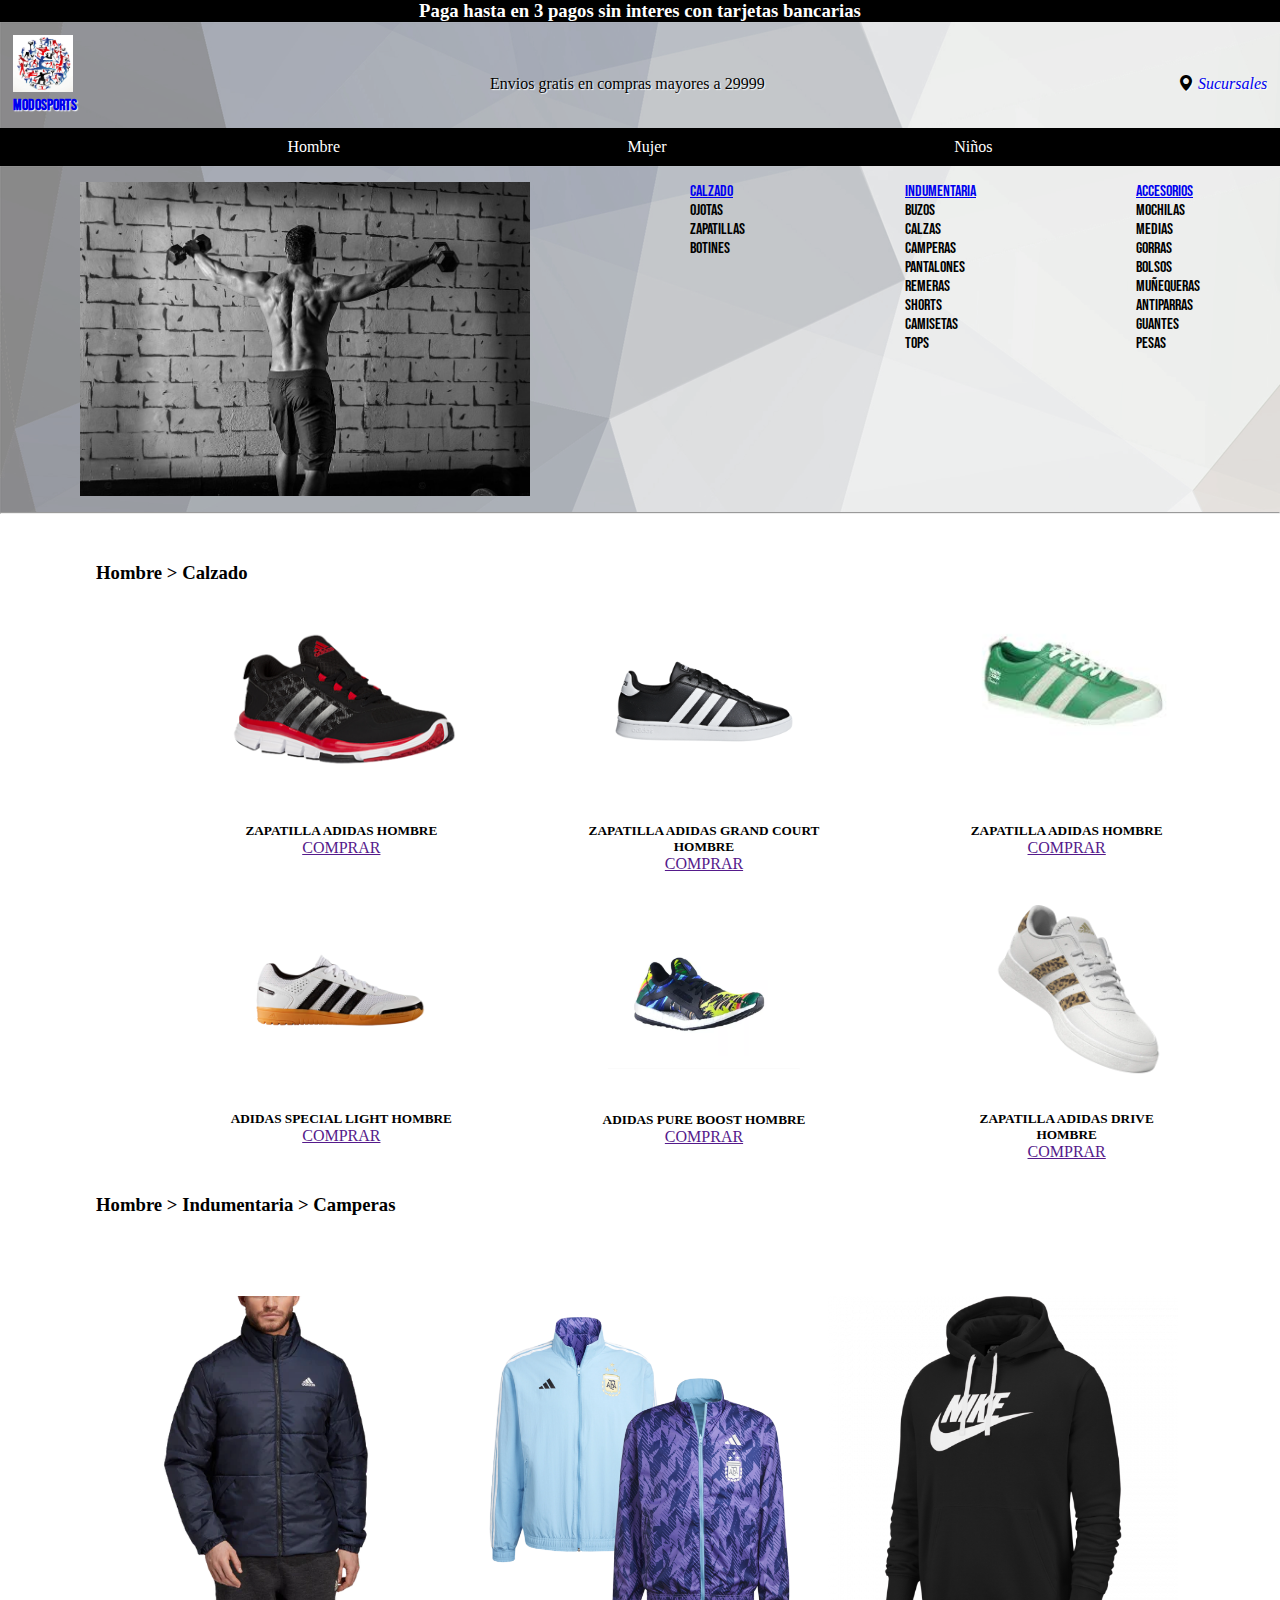
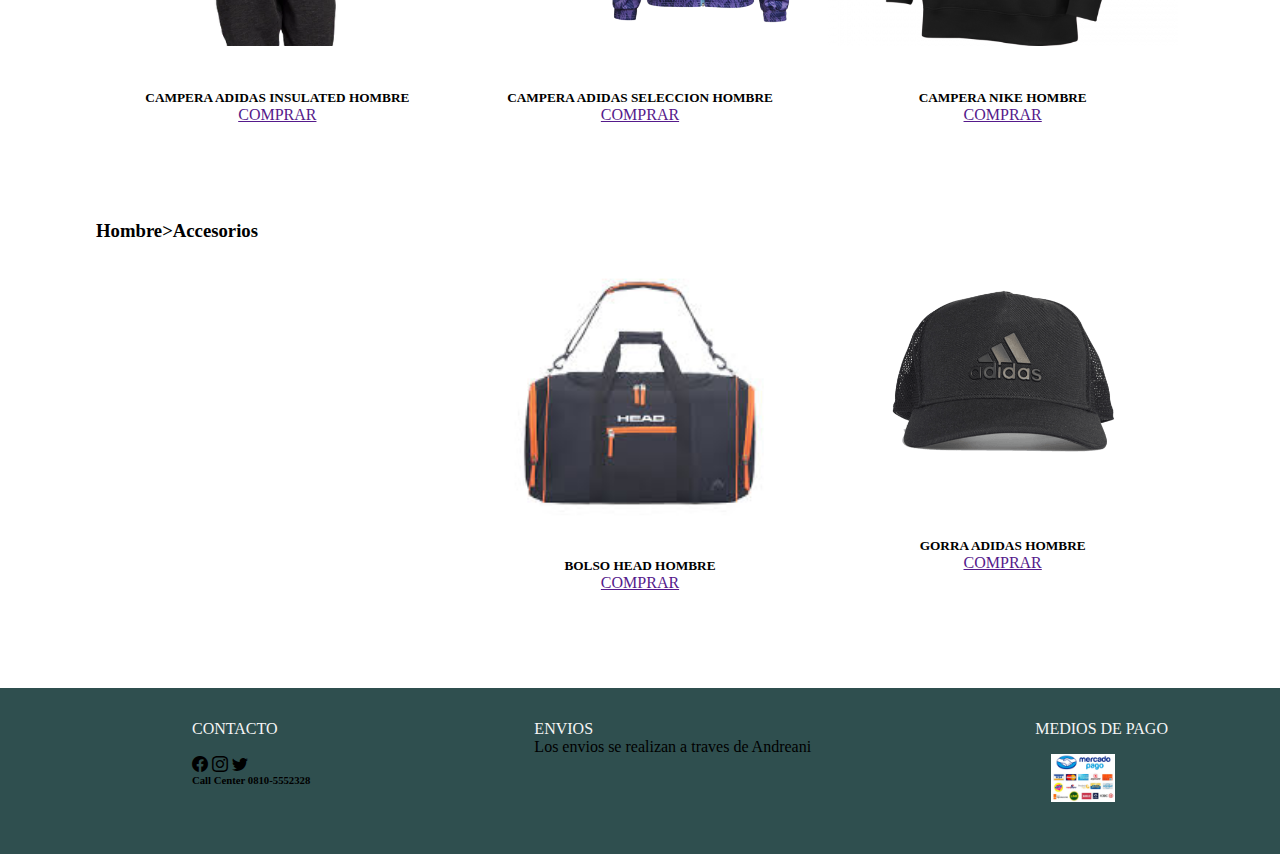
==== pages/hombre.html @ 9e70523f "primer commit" ====
<!DOCTYPE html>
<html lang="en">
<head>
    <meta charset="UTF-8">
    <meta name="viewport" content="width=device-width, initial-scale=1.0">
    <title>Hombre-ModoSports</title>
    <link rel="stylesheet" href="../css/style.css">
    <link rel="stylesheet" href="https://cdn.jsdelivr.net/npm/bootstrap-icons@1.10.5/font/bootstrap-icons.css">
    <link rel="shortcut icon" href="../imagenes/circulo-de-siluetas-de-deportes-dn007y.jpg" type="image/x-icon">
    
</head>
<body>

    <section class="hero">
        <div class="pagos">
            <h3>Paga hasta en 3 pagos sin interes con tarjetas bancarias</h3>
        </div>

        <header class="hero__header" >
            <div>
               <img  class="imagen_logo"   src="../imagenes/circulo-de-siluetas-de-deportes-dn007y.jpg" alt="" >
               <h4 class="logo"><a href="../index.html">ModoSports</a></h4>
            </div>   
            <p class="envios">Envios gratis en compras mayores a 29999</p>
            <i class="bi bi-geo-alt-fill">
            <a href="./sucursales.html">Sucursales</a>
            </i>
        </header>
        
        <div >
           <nav >
              <ul class="menu">
                
                <li class="menu__item"><a href="./hombre.html">Hombre</a></li>
                <li class="menu__item"><a href="./mujer.html">Mujer</a></li>
                <li class="menu__item"><a href="./ninios.html">Niños</a></li>
              </ul>
            </nav>
        </div>
        <div class="hero__main">
            <img src="../imagenes/hombre entrenando.jpg" alt="" width="450">
            
            <div>
                <p><U><a href="#calzado">CALZADO</a></U></p>
                <ul class="articulos">
                   <li class="articulos__item">Ojotas</li>
                   <li class="articulos__item">Zapatillas</li>
                   <li class="articulos__item">Botines</li>
                 </ul>
             </div> 
             <div>  
                <P><U><a href="#indumentaria">INDUMENTARIA</a></U></P>
                <ul class="articulos">
                   <li class="articulos__item">Buzos</li>
                   <li class="articulos__item">Calzas</li>
                   <li class="articulos__item">Camperas</li>
                   <li class="articulos__item">Pantalones</li>
                   <li class="articulos__item">Remeras</li>
                   <li class="articulos__item">Shorts</li>
                   <li class="articulos__item">Camisetas</li>
                   <li class="articulos__item">Tops</li>
 
                 </ul>
             </div>    
             <div>   
                <P><U><a href="#accesorios">ACCESORIOS</a></U></P>
                <ul class="articulos">
                   <li class="articulos__item">Mochilas</li>
                   <li class="articulos__item">Medias</li>
                   <li class="articulos__item">Gorras</li>
                   <li class="articulos__item">Bolsos</li>
                   <li class="articulos__item">Muñequeras</li>
                   <li class="articulos__item">Antiparras</li>
                   <li class="articulos__item">Guantes</li>
                   <li class="articulos__item">Pesas</li>
                 </ul>
             </div>
             
         </div>
     </section>
    
  
    
</body>


<hr>
<section class="productos">
  <div class="calzado">
     <h3 id="calzado">Hombre > Calzado </h3>
  </div>
  <div class="zapatillas">
      
      <div class="zapatilla">
        <img src="../imagenes/zapatilla hombre adidas.png" alt="zapatilla hombre" >
        <h5>ZAPATILLA ADIDAS  HOMBRE</h5>
        <a href="">COMPRAR</a>
      </div>
  
      <div class="zapatilla">
        <img src="../imagenes/zapatillas Adidas Grand Court Hombre.png" alt="zapatilla hombre" >
        <h5>ZAPATILLA ADIDAS GRAND COURT HOMBRE</h5>
        <a href="">COMPRAR</a>
      </div>
  
      <div class="zapatilla">
        <img src="../imagenes/zaptaillas verdes adidas.jpg" alt="zapatilla hombre" width="350">
        <h5>ZAPATILLA ADIDAS  HOMBRE</h5>
        <a href="">COMPRAR</a>
      </div>
  
      <div class="zapatilla">
        <img src="../imagenes/zapatillas-adidas-spezial-light-2022.png" alt="zapatilla hombre">
        <h5>ADIDAS SPECIAL LIGHT HOMBRE</h5>
        <a href="">COMPRAR</a>
      </div>
  
      <div class="zapatilla">
        <img src="../imagenes/zapatillas-adidas-pure-boost-x-mujer-negroamarillo.png" alt="zapatilla hombre">
        <h5> ADIDAS PURE BOOST HOMBRE</h5>
        <a href="">COMPRAR</a>
      </div>
 
      <div class="zapatilla">
        <img src="../imagenes/zapatilla fondo transparente.webp" alt="zapatilla hombre" width="300">
        <h5>ZAPATILLA ADIDAS DRIVE HOMBRE</h5>
        <a href="">COMPRAR</a>
      </div>
    </div>
    

  <div class="indumentaria">
     <h3 id="indumentaria">Hombre > Indumentaria > Camperas</h3>
  </div>
    
    <div class="camperas">
      
      <div class="campera">
        <img src="../imagenes/campera Adidas insulated Hombre.webp" alt="campera hombre"  width="350">
        <h5>CAMPERA ADIDAS INSULATED HOMBRE</h5>
        <a href="">COMPRAR</a>
      </div>
  
      <div class="campera">
        <img src="../imagenes/campera Adidas Seleccion hombre.png" alt="campera hombre" width="350" >
        <h5>CAMPERA ADIDAS SELECCION HOMBRE</h5>
        <a href="">COMPRAR</a>
      </div>
  
      <div class="campera">
        <img src="../imagenes/campera Nike hombre.png" alt="campera hombre" width="350" >
        <h5>CAMPERA NIKE HOMBRE</h5>
        <a href="">COMPRAR</a>
      </div>

      <div class="accesorios">
        <h3 id="accesorios">Hombre>Accesorios </h3>
     </div>
     
         
         <div class="gorra">
           <img src="../imagenes/bolso Head.jpg" alt="" width="350">
           <h5>BOLSO HEAD HOMBRE</h5>
           <a href="">COMPRAR</a>
         </div>
     
         <div class="gorra">
           <img src="../imagenes/gorra Adidas mujer.png" alt="" width="330">
           <h5>GORRA ADIDAS HOMBRE</h5>
           <a href="">COMPRAR</a>
         </div>

         
     
        
         </div>



</section>

<footer class="piePagina">
    <div>
      <p>CONTACTO</p>
      <br>
      <i class="bi bi-facebook"></i>
      
      <i class="bi bi-instagram"></i>
      
      <i class="bi bi-twitter"></i>
      <h6>Call Center 0810-5552328</h6>
    </div>
    <div>
      <p>ENVIOS</p>
      <h5></h5>Los envios se realizan a traves de Andreani</h5>
    </div>
    <div >
      <p>MEDIOS DE PAGO</p>
      <img src="../imagenes/mercadopago.jpg" alt="medios de pago" class="mediosPago">
    </div>
    

</footer>


</html>
---- css/style.css ----
@import url('https://fonts.googleapis.com/css2?family=Alfa+Slab+One&family=Bebas+Neue&display=swap');


*{
    margin: 0;
    padding: 0;
    box-sizing: border-box;
}


    
    


.pagos{
    background-color: black;
    color: white;
    display: flex;
    justify-content: center;
}

.hero__header{
    display: flex;
    justify-content: space-between;
    padding: 0.8em;
    background-image: url(../imagenes/84c1e40ea0e759e3f1505eb1788ddf3c_pattern.png);
    text-shadow: 1px 1px 1px white;
}

.imagen_logo{
    width: 60px;
}

.logo{
    font-family: 'Bebas Neue', sans-serif;
    
}
.hero__header a{
    text-decoration: none;
}

.hero__header a:hover{
    text-decoration: underline;
}
.envios{
    padding-top: 2.5rem;
}

i{
    padding-top: 2.5rem;
}
.menu{
    list-style-type: none;
    background-color:black;
    display: flex;
    flex-wrap: wrap;
    justify-content: space-evenly;
    padding-block: 10px;
    color: white;
    text-decoration: none;
    

}

.menu__item a{
    text-decoration: none;
    color: white;
}
.menu__item a:hover{
    text-decoration: underline;
}


 .hero__main{ 
     font-family: 'Bebas Neue', sans-serif; 
     background-image: url(../imagenes/84c1e40ea0e759e3f1505eb1788ddf3c_pattern.png);
     display: flex; 
     justify-content: space-around; 
     padding-block: 1rem; 
 } 
.articulos__item{
    list-style: none;
}


.localizacion{
    display: flex;
    margin-bottom: 10rem;
}
footer{
    background-color:darkslategray ; 
    padding-block: 2rem;
    padding-left: 5rem;
    

}
.lista__item{
    padding: 30px;
    margin-left: 20px;
    border:double; 
    list-style: none;
    margin-right: 8rem; 
    
}
.sucursales{
    
    padding-top: 1rem;
    padding-left: 3rem;
    display: flex;
    margin-left: 5rem;
    
}
main{
    background-image: url(../imagenes/84c1e40ea0e759e3f1505eb1788ddf3c_pattern.png);
    height: 100vh;
}

.mediosPago{
    height: 5rem;
    padding-top: 1rem;
    padding-left: 1rem;
    padding-bottom: 1rem;

}

.piePagina{
    display: flex;
    justify-content: space-around;

    
}

.piePagina p{
    color:whitesmoke;
}

.grid{
    padding: 6rem;
    display: grid;
    grid-template-columns: 1fr 1fr 1fr;
    grid-template-rows: 1fr;
    grid-template-areas: 
        "item1 item2 item3";
    gap: 2rem;
    background-image: url(../imagenes/84c1e40ea0e759e3f1505eb1788ddf3c_pattern.png);    
        
}
.grid__item{
    border-radius: 1rem;
    background-size: cover;
    background-position: center center;
    color:white;
    text-shadow: 1px 1px 1px  red;
    
    
    
    
    
    
}
.grid__item h2{
    padding-left: 10rem;
    padding-top: 0.5rem;
     
}


.grid__item h4{
    padding-left: 9rem;
    padding-top: 0.5rem;
     
}
.grid__item h4 a{
    text-decoration: none;
    color: white    ;
}
.grid__item h4 a:hover{
    text-decoration: underline;
}


.grid__item1{
    grid-area: item1;
    background-image: url(../imagenes/New\ York.webp);
    
    background-repeat: no-repeat;
    
}

.grid__item2{
    grid-area: item2;
    background-image: url(../imagenes/montaña.jpg);
    background-repeat: no-repeat;
}

.grid__item3{
    grid-area: item3;
    background-image: url(../imagenes/parque.jpg);
    background-repeat: no-repeat;
}

 .productos{
    padding: 6rem;
    padding-top: 1rem;
 }

 .calzado h3{
    padding-top: 2rem;
 }
 
.zapatilla{
    padding-left: 8rem;
    
}
.zapatilla img{
    max-width: 100%;
    
} 


.zapatillas{
    display: grid;
    grid-template-columns:1fr 1fr 1fr ;
    grid-template-rows:  1fr 1fr;
    text-align: center  ;
    
    
    
}
.indumentaria h3{
    padding-top: 2rem;
}


.campera{
    
    padding-top: 5rem;

    
}

.campera h5 {
    padding-top: 2.5rem;
}


.camperas{
    display: grid;
    grid-template-columns:1fr 1fr 1fr ;
    grid-template-rows:  1fr ;
    text-align: center  ;
    
}

.accesorios h3{
    padding-top: 1rem;
}


.accesorios{
    display: grid;
    grid-template-columns: 1fr 1fr ;
    grid-row: 1fr;
    gap: 5rem;
    padding-top: 5rem;
    
    
}
.gorra{
    padding-top: 5rem;
}
@media screen and (max-width:480px){
    .hero__header{
        flex-direction: column;   
    }
    .envios{
        padding-top: 1.5rem;
    }

    .sucursales{
        padding-top: 1.5rem;
    }
    .grid__item img{
        width: 270px;
    }
    .grid{
        display: flex;
        flex-direction: column;
    }

    .grid h2{
        padding-left: 7rem;
    }

    .grid__item h4{
        padding-left: 6rem;
    }

    .piePagina{
        flex-direction: column;
    }
    .localizacion{
        flex-direction: column;
    }

    iframe{
        width: 400px;
    }
    .localizacion iframe{
        margin: 3rem;
    }

    .localizacion ul{
        margin-left: 6rem;
    }
    
    
    


}
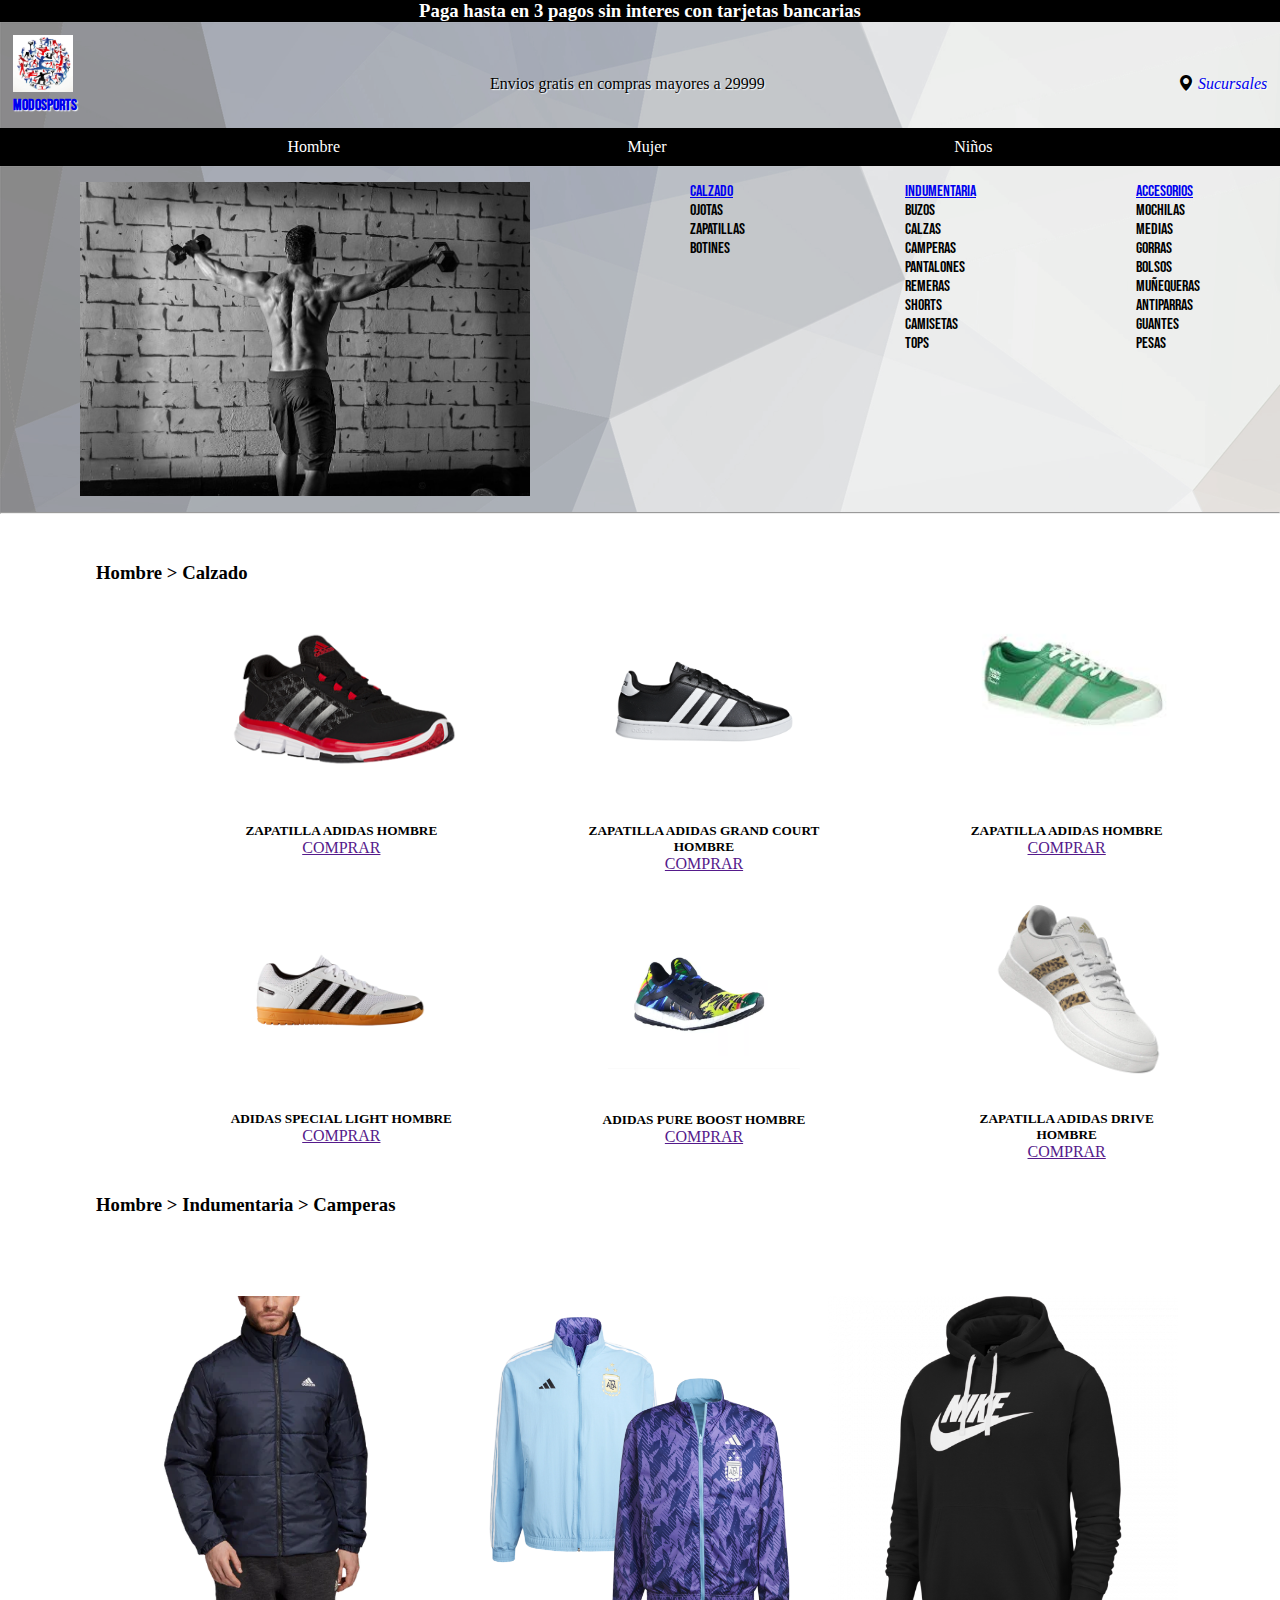
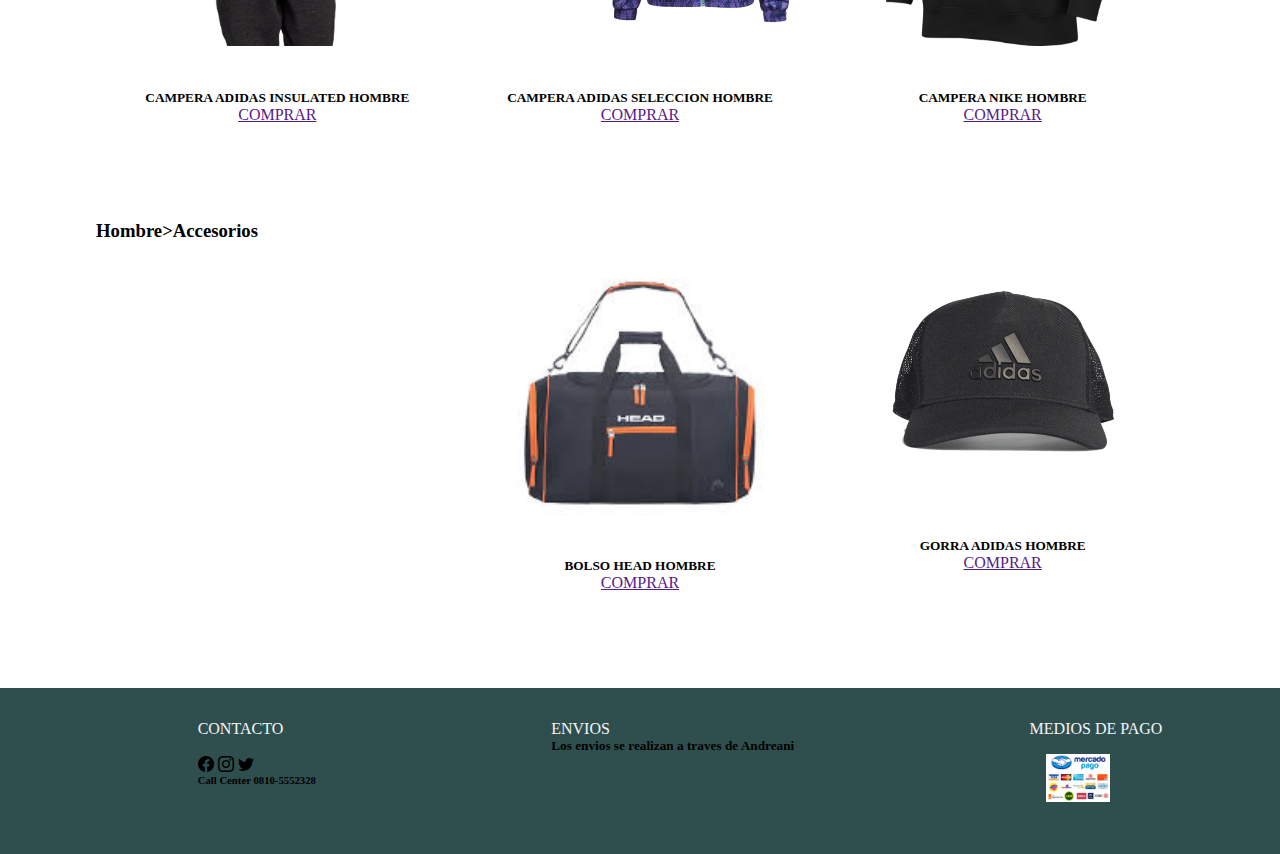
==== commit 7e96ac91: "primer commit" ====
--- a/pages/hombre.html
+++ b/pages/hombre.html
@@ -192,7 +192,7 @@
     </div>
     <div>
       <p>ENVIOS</p>
-      <h5></h5>Los envios se realizan a traves de Andreani</h5>
+      <h5>Los envios se realizan a traves de Andreani</h5>
     </div>
     <div >
       <p>MEDIOS DE PAGO</p>
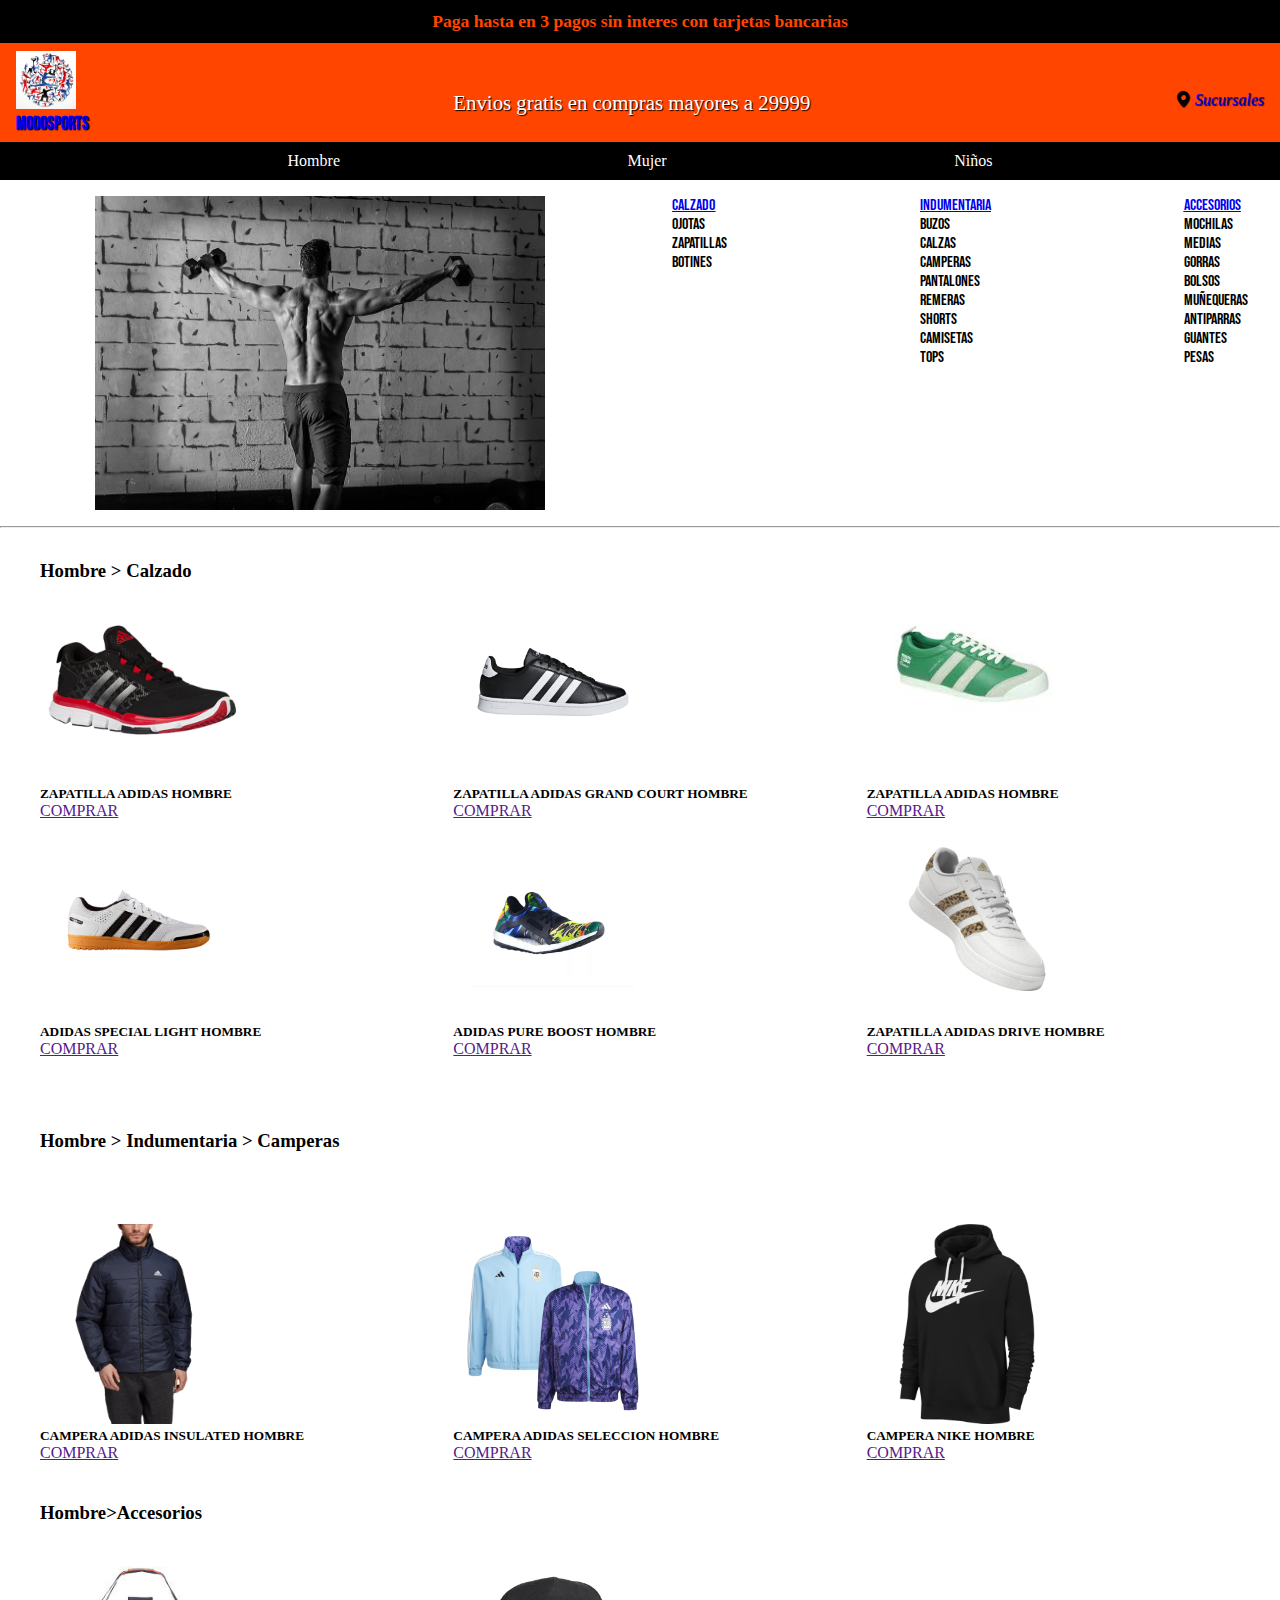
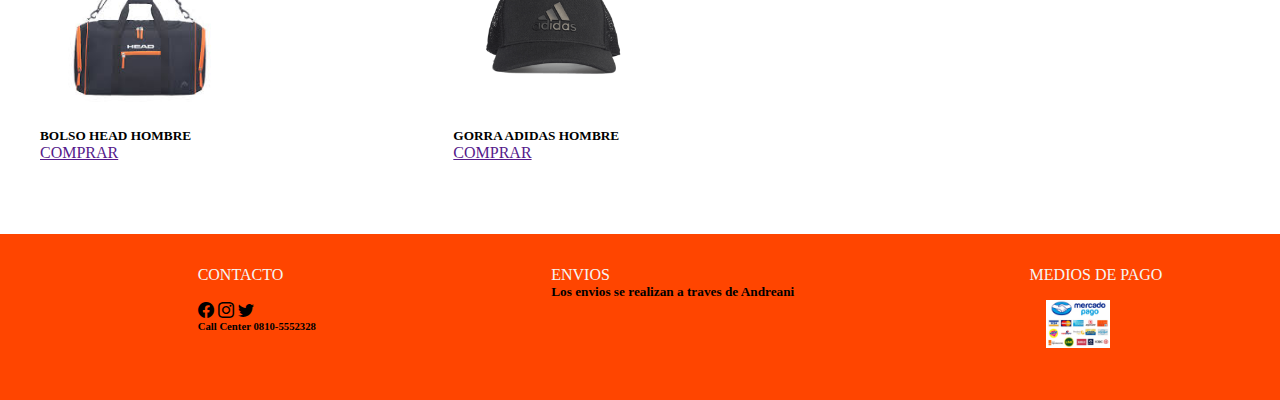
==== commit 7cb22886: "Paginas responsive" ====
--- a/pages/hombre.html
+++ b/pages/hombre.html
@@ -25,7 +25,7 @@
             <i class="bi bi-geo-alt-fill">
             <a href="./sucursales.html">Sucursales</a>
             </i>
-        </header>
+          </header>
         
         <div >
            <nav >
@@ -38,8 +38,10 @@
             </nav>
         </div>
         <div class="hero__main">
+            <div>
             <img src="../imagenes/hombre entrenando.jpg" alt="" width="450">
-            
+            </div>
+            <div class="mercaderia">
             <div>
                 <p><U><a href="#calzado">CALZADO</a></U></p>
                 <ul class="articulos">
@@ -77,13 +79,9 @@
              </div>
              
          </div>
+        </div> 
      </section>
     
-  
-    
-</body>
-
-
 <hr>
 <section class="productos">
   <div class="calzado">
@@ -104,7 +102,7 @@
       </div>
   
       <div class="zapatilla">
-        <img src="../imagenes/zaptaillas verdes adidas.jpg" alt="zapatilla hombre" width="350">
+        <img src="../imagenes/zaptaillas verdes adidas.jpg" alt="zapatilla hombre" >
         <h5>ZAPATILLA ADIDAS  HOMBRE</h5>
         <a href="">COMPRAR</a>
       </div>
@@ -122,11 +120,11 @@
       </div>
  
       <div class="zapatilla">
-        <img src="../imagenes/zapatilla fondo transparente.webp" alt="zapatilla hombre" width="300">
+        <img src="../imagenes/zapatilla fondo transparente.webp" alt="zapatilla hombre" >
         <h5>ZAPATILLA ADIDAS DRIVE HOMBRE</h5>
         <a href="">COMPRAR</a>
       </div>
-    </div>
+  </div>
     
 
   <div class="indumentaria">
@@ -136,49 +134,52 @@
     <div class="camperas">
       
       <div class="campera">
-        <img src="../imagenes/campera Adidas insulated Hombre.webp" alt="campera hombre"  width="350">
+        <img src="../imagenes/campera Adidas insulated Hombre.webp" alt="campera hombre"  >
         <h5>CAMPERA ADIDAS INSULATED HOMBRE</h5>
         <a href="">COMPRAR</a>
       </div>
   
       <div class="campera">
-        <img src="../imagenes/campera Adidas Seleccion hombre.png" alt="campera hombre" width="350" >
+        <img src="../imagenes/campera Adidas Seleccion hombre.png" alt="campera hombre" >
         <h5>CAMPERA ADIDAS SELECCION HOMBRE</h5>
         <a href="">COMPRAR</a>
       </div>
   
       <div class="campera">
-        <img src="../imagenes/campera Nike hombre.png" alt="campera hombre" width="350" >
+        <img src="../imagenes/campera Nike hombre.png" alt="campera hombre"  >
         <h5>CAMPERA NIKE HOMBRE</h5>
         <a href="">COMPRAR</a>
+      </div>
       </div>
 
       <div class="accesorios">
         <h3 id="accesorios">Hombre>Accesorios </h3>
-     </div>
-     
-         
+     
+     
+         <div class="gorras">
          <div class="gorra">
-           <img src="../imagenes/bolso Head.jpg" alt="" width="350">
+           <img src="../imagenes/bolso Head.jpg" alt="" >
            <h5>BOLSO HEAD HOMBRE</h5>
            <a href="">COMPRAR</a>
          </div>
      
          <div class="gorra">
-           <img src="../imagenes/gorra Adidas mujer.png" alt="" width="330">
+           <img src="../imagenes/gorra Adidas mujer.png" alt="" >
            <h5>GORRA ADIDAS HOMBRE</h5>
            <a href="">COMPRAR</a>
          </div>
-
+         </div>
+      </div>
          
      
         
-         </div>
+    
 
 
 
 </section>
 
+  
 <footer class="piePagina">
     <div>
       <p>CONTACTO</p>
@@ -202,5 +203,6 @@
 
 </footer>
 
+</body>
 
 </html>--- a/css/style.css
+++ b/css/style.css
@@ -9,23 +9,26 @@
 }
 
 
-    
-    
-
-
-.pagos{
+.pagos {
+    
+    
+    color:orangered;
+    display: flex;
+    justify-content: center;
+    padding: 0.7rem;
     background-color: black;
-    color: white;
-    display: flex;
-    justify-content: center;
+}
+.pagos h3{
+    font-size: 1.1rem;
 }
 
 .hero__header{
     display: flex;
     justify-content: space-between;
-    padding: 0.8em;
-    background-image: url(../imagenes/84c1e40ea0e759e3f1505eb1788ddf3c_pattern.png);
-    text-shadow: 1px 1px 1px white;
+    padding-inline: 1rem;
+    padding-block: 0.5rem;
+    background-color: orangered;
+    text-shadow: 1px 1px 1px black;
 }
 
 .imagen_logo{
@@ -34,6 +37,7 @@
 
 .logo{
     font-family: 'Bebas Neue', sans-serif;
+    font-size: 1.1rem;
     
 }
 .hero__header a{
@@ -45,6 +49,9 @@
 }
 .envios{
     padding-top: 2.5rem;
+    color: white;
+    font-size: 1.3rem;
+    
 }
 
 i{
@@ -70,15 +77,27 @@
 .menu__item a:hover{
     text-decoration: underline;
 }
-
-
- .hero__main{ 
+ 
+.hero__main{
+    display: flex;
+}
+
+
+ .hero__main > div{ 
      font-family: 'Bebas Neue', sans-serif; 
-     background-image: url(../imagenes/84c1e40ea0e759e3f1505eb1788ddf3c_pattern.png);
+     flex: 1;
      display: flex; 
+     flex-direction: row;
+     
      justify-content: space-around; 
      padding-block: 1rem; 
  } 
+.mercaderia{
+    display: grid;
+    grid-template-columns: 1fr 1fr 1fr;
+    gap:8rem;
+}
+ 
 .articulos__item{
     list-style: none;
 }
@@ -89,7 +108,7 @@
     margin-bottom: 10rem;
 }
 footer{
-    background-color:darkslategray ; 
+    background-color:orangered ; 
     padding-block: 2rem;
     padding-left: 5rem;
     
@@ -105,16 +124,13 @@
 }
 .sucursales{
     
-    padding-top: 1rem;
-    padding-left: 3rem;
+    padding-top: 2rem;
+    padding-left: 4rem;
     display: flex;
     margin-left: 5rem;
     
 }
-main{
-    background-image: url(../imagenes/84c1e40ea0e759e3f1505eb1788ddf3c_pattern.png);
-    height: 100vh;
-}
+
 
 .mediosPago{
     height: 5rem;
@@ -135,15 +151,27 @@
     color:whitesmoke;
 }
 
+main h6{
+    font-size: 1.2rem;
+    display: flex;
+    justify-content: center;
+}
+.marcas{
+    display: flex;
+    justify-content: space-around;
+    padding: 1rem;
+}
+
+
 .grid{
-    padding: 6rem;
+    padding: 1rem;
     display: grid;
     grid-template-columns: 1fr 1fr 1fr;
     grid-template-rows: 1fr;
     grid-template-areas: 
         "item1 item2 item3";
-    gap: 2rem;
-    background-image: url(../imagenes/84c1e40ea0e759e3f1505eb1788ddf3c_pattern.png);    
+    gap: 2.5rem;
+    /* background-image: url(../imagenes/84c1e40ea0e759e3f1505eb1788ddf3c_pattern.png);     */
         
 }
 .grid__item{
@@ -151,7 +179,7 @@
     background-size: cover;
     background-position: center center;
     color:white;
-    text-shadow: 1px 1px 1px  red;
+    text-shadow: 2px 2px 2px  red;
     
     
     
@@ -162,6 +190,7 @@
 .grid__item h2{
     padding-left: 10rem;
     padding-top: 0.5rem;
+    font-size: 1.5rem;
      
 }
 
@@ -169,6 +198,7 @@
 .grid__item h4{
     padding-left: 9rem;
     padding-top: 0.5rem;
+    font-size: 1.2rem;
      
 }
 .grid__item h4 a{
@@ -200,89 +230,85 @@
     background-repeat: no-repeat;
 }
 
- .productos{
-    padding: 6rem;
-    padding-top: 1rem;
- }
-
- .calzado h3{
+
+.productos{
+    padding-left:2.5rem ;
     padding-top: 2rem;
- }
- 
-.zapatilla{
-    padding-left: 8rem;
-    
-}
+    padding-bottom: 2rem;
+    
+    
+}
+
+.zapatillas{
+    
+    display: grid;
+    grid-template-columns: 1fr 1fr 1fr;
+}
+
 .zapatilla img{
-    max-width: 100%;
-    
-} 
-
-
-.zapatillas{
-    display: grid;
-    grid-template-columns:1fr 1fr 1fr ;
-    grid-template-rows:  1fr 1fr;
-    text-align: center  ;
-    
+    max-width: 200px;
+}
+
+.indumentaria{
+    padding-top: 2.5rem;
+    padding-bottom: 2.5rem;
+}
+.campera img{
+    max-width: 200px;
     
     
 }
 .indumentaria h3{
     padding-top: 2rem;
-}
-
-
-.campera{
-    
-    padding-top: 5rem;
-
-    
-}
-
-.campera h5 {
+    padding-bottom: 2rem;
+} 
+.camperas{
+    display: grid;
+    grid-template-columns: 1fr 1fr 1fr;
+}
+
+.accesorios{
     padding-top: 2.5rem;
-}
-
-
-.camperas{
-    display: grid;
-    grid-template-columns:1fr 1fr 1fr ;
-    grid-template-rows:  1fr ;
-    text-align: center  ;
-    
-}
-
-.accesorios h3{
-    padding-top: 1rem;
-}
-
-
-.accesorios{
-    display: grid;
-    grid-template-columns: 1fr 1fr ;
-    grid-row: 1fr;
-    gap: 5rem;
-    padding-top: 5rem;
-    
-    
-}
-.gorra{
-    padding-top: 5rem;
-}
+    padding-bottom: 2.5rem;
+    
+}
+
+
+
+.gorras{
+    display: grid;
+    grid-template-columns: 1fr 1fr 1fr;
+    
+}   
+    
+.gorra img{
+    max-width: 200px;
+    
+    
+}
+
+
+
 @media screen and (max-width:480px){
     .hero__header{
-        flex-direction: column;   
-    }
+        flex-direction: row; 
+        
+    }
+    .pagos h3{
+        font-size: 13px;
+    }
+    
     .envios{
         padding-top: 1.5rem;
+        font-size: 0.75rem;
     }
 
     .sucursales{
         padding-top: 1.5rem;
     }
     .grid__item img{
-        width: 270px;
+        
+        padding-left: 6rem;
     }
     .grid{
         display: flex;
@@ -290,11 +316,11 @@
     }
 
     .grid h2{
-        padding-left: 7rem;
-    }
-
-    .grid__item h4{
-        padding-left: 6rem;
+        padding-left:11rem;
+    }
+
+    .grid__item  h4{
+        padding-left: 10rem;
     }
 
     .piePagina{
@@ -314,9 +340,38 @@
     .localizacion ul{
         margin-left: 6rem;
     }
-    
-    
-    
-
-
-}+    .marcas{
+        display:grid;
+        grid-template-columns: 1fr 1fr 1fr;
+        row-gap: 1rem;
+    }
+    .hero__main {
+        display:grid;
+        
+        
+    } 
+    .mercaderia{
+        gap: 0;
+    }
+    .zapatillas{
+        display: grid;
+        grid-template-columns: 1fr 1fr;
+    }
+    .camperas{
+        display: grid;
+        grid-template-columns: 1fr 1fr;
+    }
+    .hero__main img{
+        max-width: 480px ;
+    }
+
+}
+
+        
+        
+        
+        
+        
+
+    
+
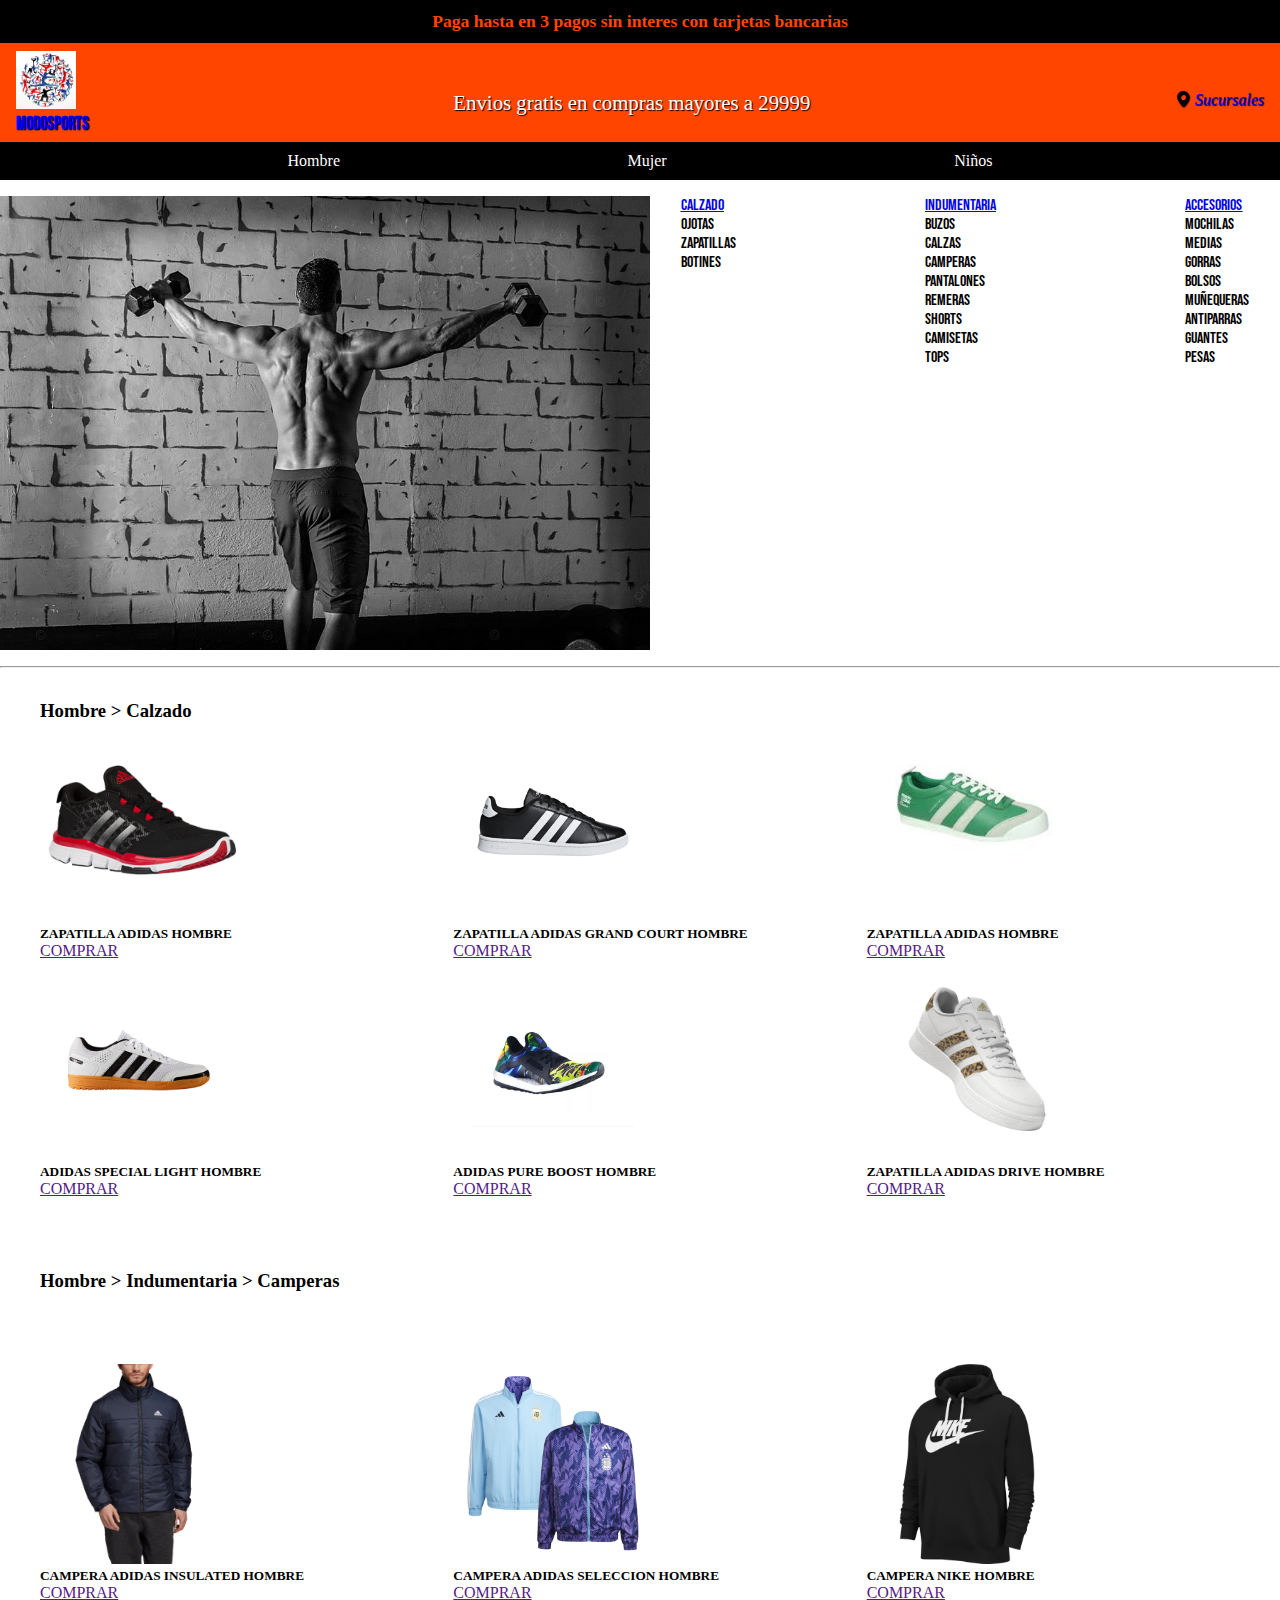
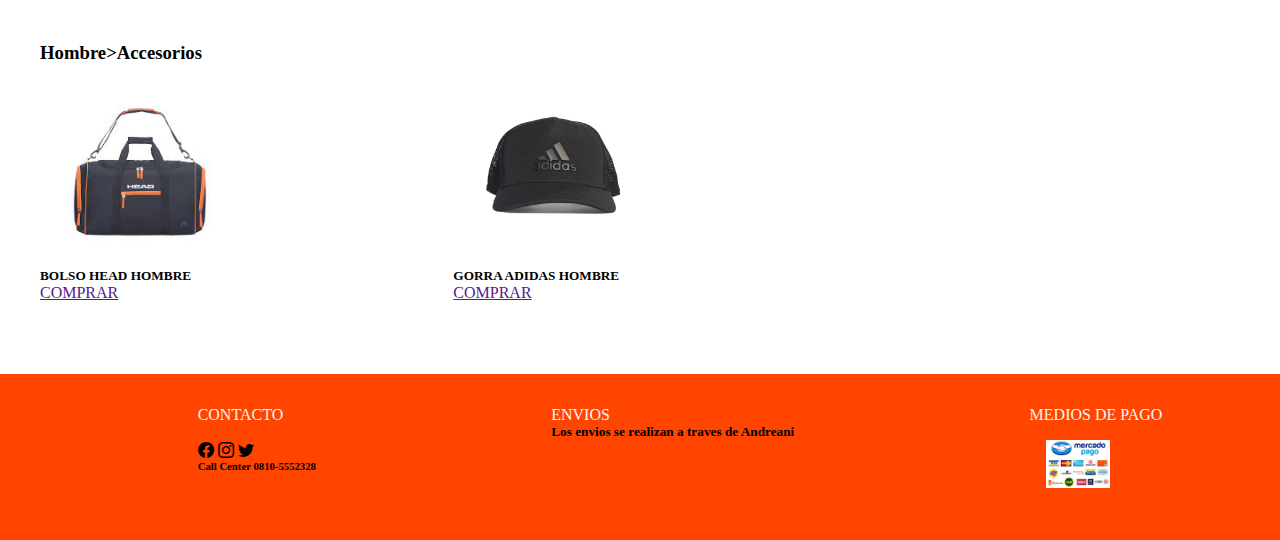
==== commit b95798dc: "mejora responsive" ====
--- a/pages/hombre.html
+++ b/pages/hombre.html
@@ -39,7 +39,7 @@
         </div>
         <div class="hero__main">
             <div>
-            <img src="../imagenes/hombre entrenando.jpg" alt="" width="450">
+            <img src="../imagenes/hombre entrenando.jpg" alt="" >
             </div>
             <div class="mercaderia">
             <div>
--- a/css/style.css
+++ b/css/style.css
@@ -80,7 +80,13 @@
  
 .hero__main{
     display: flex;
-}
+    
+    
+}
+.hero__main img{
+    max-width: 650px;
+}
+
 
 
  .hero__main > div{ 
@@ -171,7 +177,7 @@
     grid-template-areas: 
         "item1 item2 item3";
     gap: 2.5rem;
-    /* background-image: url(../imagenes/84c1e40ea0e759e3f1505eb1788ddf3c_pattern.png);     */
+    
         
 }
 .grid__item{
@@ -362,16 +368,22 @@
         grid-template-columns: 1fr 1fr;
     }
     .hero__main img{
-        max-width: 480px ;
-    }
-
-}
-
-        
-        
-        
-        
-        
-
-    
-
+        max-width: 360px ;
+    }
+    .campera h5{
+        padding-inline: 2.5px;
+    }
+    .zapatilla h5{
+        padding-inline: 2.5px;
+    }
+
+}
+
+        
+        
+        
+        
+        
+
+    
+
